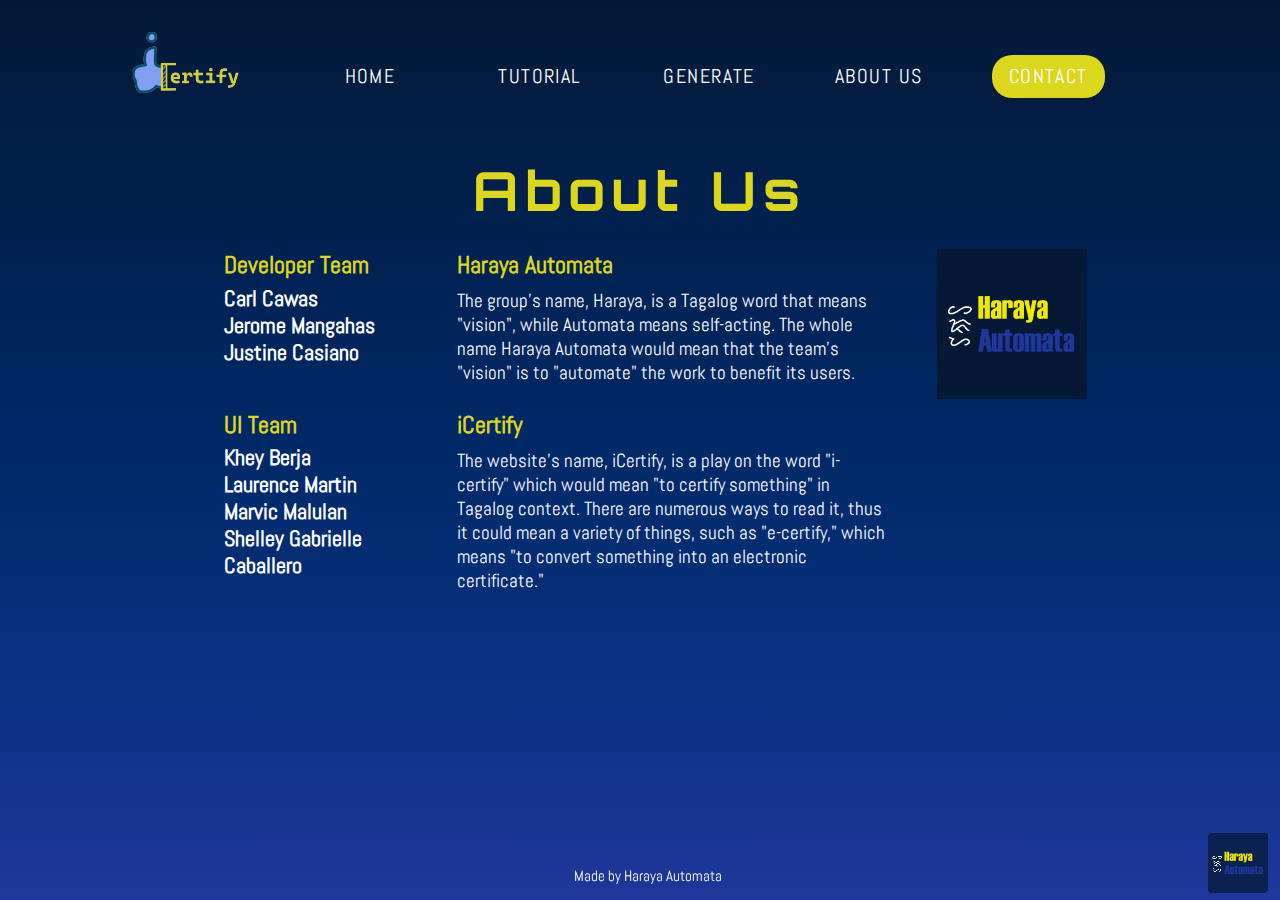
==== about-us.html @ be8631fa "make all pages responsive, make inputs for x and y positions as slider, start tutorial page" ====
<!DOCTYPE html>
<html lang="en">

<head>
	<meta charset="UTF-8">
	<meta http-equiv="X-UA-Compatible" content="IE=edge">
	<meta name="viewport" content="width=device-width, initial-scale=1.0">

	<link rel="apple-touch-icon" sizes="180x180" href="favicon/apple-touch-icon.png">
	<link rel="icon" type="image/png" sizes="32x32" href="favicon/favicon-32x32.png">
	<link rel="icon" type="image/png" sizes="16x16" href="favicon/favicon-16x16.png">
	<link rel="manifest" href="favicon/site.webmanifest">

	<link rel="preconnect" href="https://fonts.googleapis.com">
	<link rel="preconnect" href="https://fonts.gstatic.com" crossorigin>
	<link href="https://fonts.googleapis.com/css2?family=Abel&family=Orbitron:wght@500&display=swap" rel="stylesheet">

	<link rel="stylesheet" href="styles/default-style.css">
	<link rel="stylesheet" href="styles/about-us-style.css">

	<script defer src="scripts/default-events.js"></script>
	<title>About Us</title>
</head>

<body>
	<nav class="navbar">
		<div class="container-logo">
			<a href="index.html"><img class="logo" alt="logo" src="images/icertify-logo.png"></a>
		</div>

		<a class="toggle-button">
			<span class="bar"></span>
			<span class="bar"></span>
			<span class="bar"></span>
		</a>

		<div class="navbar-links">
			<ul>
				<li><a href="index.html">Home</a></li>
				<li><a href="tutorial.html">Tutorial</a></li>
				<li><a href="generate.html">Generate</a></li>
				<li><a href="about-us.html">About Us</a></li>
				<li><a href="https://github.com/Haraya-Automata/e-certificate-maker-site/issues" target="_blank"
						class="contact">Contact</a></li>
			</ul>
		</div>
	</nav>

	<div class="page-title">
		<h2>About Us</h2>
	</div>

	<div class="container">
		<div class="developer-team">
			<h3 class="team-title">Developer Team</h3>
			<h4>Carl Cawas</h4>
			<h4>Jerome Mangahas</h4>
			<h4>Justine Casiano</h4>
		</div>

		<div class="ui-team">
			<h3 class="team-title">UI Team</h3>
			<h4>Khey Berja</h4>
			<h4>Laurence Martin</h4>
			<h4>Marvic Malulan</h4>
			<h4>Shelley Gabrielle Caballero</h4>
		</div>

		<div class="haraya-meaning">
			<h3 class="name-title">Haraya Automata</h3>
			<p>The group's name, Haraya, is a Tagalog word that means "vision", while Automata means self-acting.
				The whole name Haraya Automata would mean that the team's "vision" is to "automate" the work to
				benefit its users.</p>
		</div>

		<div class="icertify-meaning">
			<h3 class="name-title">iCertify</h3>
			<p>The website's name, iCertify, is a play on the word "i-certify" which would mean "to certify
				something" in Tagalog context. There are numerous ways to read it, thus it could mean a variety of
				things, such as "e-certify," which means "to convert something into an electronic certificate."</p>
		</div>

		<div class="logo-container">
			<a href="https://github.com/Haraya-Automata" target="_blank">
				<img class="haraya-logo" src="images/haraya-automata-logo.png"> </a>
		</div>
	</div>

	<footer>
		<ul>
			<li class="footer-text">
				<h5>Made by Haraya Automata</h5>
			</li>
			<li class="footer-logo"><a href="https://github.com/Haraya-Automata" target="_blank"><img class="haraya-logo"
						src="images/haraya-automata-small-logo.png"></a>
			</li>
		</ul>
	</footer>
</body>

</html>
---- styles/default-style.css ----
* {
  box-sizing: border-box;
}

html {
  height: 100%;
}

body {
  height: 100%;
  margin: 0;
  padding: 0;

  display: flex;
  flex-direction: column;

  background-image: linear-gradient(to bottom, #051937, #00214f, #002968, #093181, #1f379a);
  background-repeat: no-repeat;
  background-attachment: fixed;
}

.navbar {
  display: flex;
  align-items: center;
  margin: 2% 5%;
}

.navbar-links {
  width: 80%;
}

.navbar-links ul {
  margin: 0% 4%;
  padding-left: 0%;
  padding-top: 2.4%;
  display: flex;
  justify-content: space-evenly;
}

.navbar-links li {
  width: 25%;
  list-style: none;
  text-align: center;
}

.navbar-links li a {
  padding: 5% 6%;
  text-decoration: none;
  text-transform: uppercase;

  color: white;
  font-size: 0.85rem;
  font-weight: 500;
  font-family: "Abel", sans-serif;

  border-radius: 20px;
  letter-spacing: 0.06rem;
  transition: all ease 0.5s;
}

.navbar-links li a:hover {
  background-color: #051937;
  color: #dcd61c;
}

.navbar-links .contact {
  padding: 5% 10%;
  background-color: #dcd61c;

  border: none;
  border-radius: 20px;
  cursor: pointer;
  transition: all 0.3s ease 0s;
}

.navbar-links .contact:hover {
  color: white;
  background-color: #bfba21;
}

.toggle-button {
  width: 5%;
  height: 2%;

  display: none;
  flex-direction: column;
  justify-content: space-between;

  position: absolute;
  top: 2.9%;
  right: 20%;
}

.toggle-button .bar {
  width: 100%;
  height: 5%;
  border-radius: 9px;
  background-color: white;
}

.container-logo {
  max-width: 250px;
  min-width: 50px;
  width: 11%;
  margin-left: 5%;

  display: flex;
  justify-content: center;
}

.logo {
  max-width: 250px;
  min-width: 50px;
  width: 100%;
}

footer {
  width: 100%;
  text-align: center;

  position: fixed;
  left: 0;
  bottom: 0;
}

footer ul {
  margin: 0;

  color: #fff;
  font-family: "Abel", sans-serif;

  display: flex;
  justify-content: flex-end;
  list-style: none;
}

footer li {
  max-height: 67px;
  padding-bottom: 0.5%;

  display: flex;
  justify-content: flex-end;
}

.footer-logo {
  padding-right: 1%;

  max-width: 120px;
  min-width: 30px;
  width: 7%;

  align-self: self-end;
}

footer a .haraya-logo {
  max-width: 120px;
  min-width: 30px;
  width: 100%;
}

.footer-text {
  width: 40%;
  margin-right: 38%;
  align-self: center;
}

footer li h5 {
  font-weight: normal;
  margin: 0%;
  padding-top: 5%;
  font-size: 15px;
}

@media (min-width:1401px) {
  html {
    font-size: 32px;
  }

  footer li h5 {
    font-size: 17px;
  }
}

@media (min-width:1026px) and (max-width:1400px) {
  html {
    font-size: 24px;
  }
}

@media (min-width:766px) and (max-width:1025px) {
  html {
    font-size: 18px;
  }

  footer li h5 {
    font-size: 13px;
  }
}

@media (min-width:600px) and (max-width:765px) {
  html {
    font-size: 14px;
  }

  footer li h5 {
    font-size: 11px;
  }
}

@media (min-width:375px) and (max-width:600px) {
  html {
    font-size: 10px;
  }

  .navbar {
    display: flex;
    flex-direction: column;
    align-items: center;
  }

  .navbar-links {
    display: none;
  }

  .navbar-links.active {
    display: block;
  }

  .container-logo {
    padding-left: 17%;
    align-self: flex-start;
  }

  .toggle-button {
    display: flex;
  }

  .footer-text {
    margin-right: 35%;
  }

  footer li h5 {
    font-size: 9px;
  }
}

@media (max-width:375px) {
  html {
    font-size: 8px;
  }

  .navbar {
    display: flex;
    flex-direction: column;
    align-items: center;
  }

  .navbar-links {
    display: none;
  }

  .navbar-links.active {
    display: block;
  }

  .container-logo {
    padding-left: 17%;
    align-self: flex-start;
  }

  .toggle-button {
    display: flex;
  }

  .footer-text {
    margin-right: 32%;
  }

  footer li h5 {
    font-size: 8px;
  }
}
---- styles/about-us-style.css ----
.page-title {
	margin: 2% 0%;
	text-align: center;

	color: #dcd61c;
	font-size: 1.5rem;
	font-weight: bold;
	font-family: "Orbitron", sans-serif;
	letter-spacing: 0.3rem;
}

h2 {
	margin: 0;
}

h3 {
	margin-top: 0;
	margin-bottom: 2%;
}

h4 {
	margin: 0;
}

.container {
	width: 75%;
	align-self: center;
	padding-left: 5%;

	display: grid;
	grid-template-rows: 40% 40%;
	grid-template-columns: 1fr 2fr 1fr;
	row-gap: 7%;
	column-gap: 2%;
}

.team-title,
.name-title {
	color: #dcd61c;
	font-family: "Abel", sans-serif;
	font-size: 1rem;
	font-weight: bold;
}

.developer-team {
	grid-row: 1 / 2;

	color: white;
	font-family: "Abel", sans-serif;
	font-size: 0.9rem;
	font-weight: normal;
}

.ui-team {
	grid-row: 2 / 3;

	color: white;
	font-family: "Abel", sans-serif;
	font-size: 0.9rem;
	font-weight: normal;
}

p {
	margin: 0;
	color: white;
	font-family: "Abel", sans-serif;
	font-size: 0.8rem;
	font-weight: normal;
	line-height: 1rem;
}

.haraya-meaning {
	grid-column: 2 / 3;
}

.icertify-meaning {
	grid-row: 2 / 3;
	grid-column: 2 / 3;
}

.logo-container {
	grid-row: 1 / 2;
	grid-column: 3 / 4;

	display: flex;
	justify-content: center;
}

.haraya-logo {
	width: 100%;
	max-width: 150px;
	min-width: 50px;
}

/* 
.container-1 {
	padding-right: 30px;
	display: flex;
	flex-direction: column;
}

.container-2 {
	padding-right: 30px;
	display: flex;
	flex-direction: column;
}

.haraya-logo {
	padding-top: 20px;
	padding-left: 10px;
}

.team-title {
	color: #dcd61c;
	font-weight: bold;
}

#ui-team {
	padding-top: 13px;
}

.name-title {
	color: #dcd61c;
	font-weight: bold;
	font-size: 26px;
}

.haraya-text {
	text-align: justify;
	width: 400px;
	font-family: "Abel", sans-serif;
	font-size: 18px;
	color: #fff;
} */
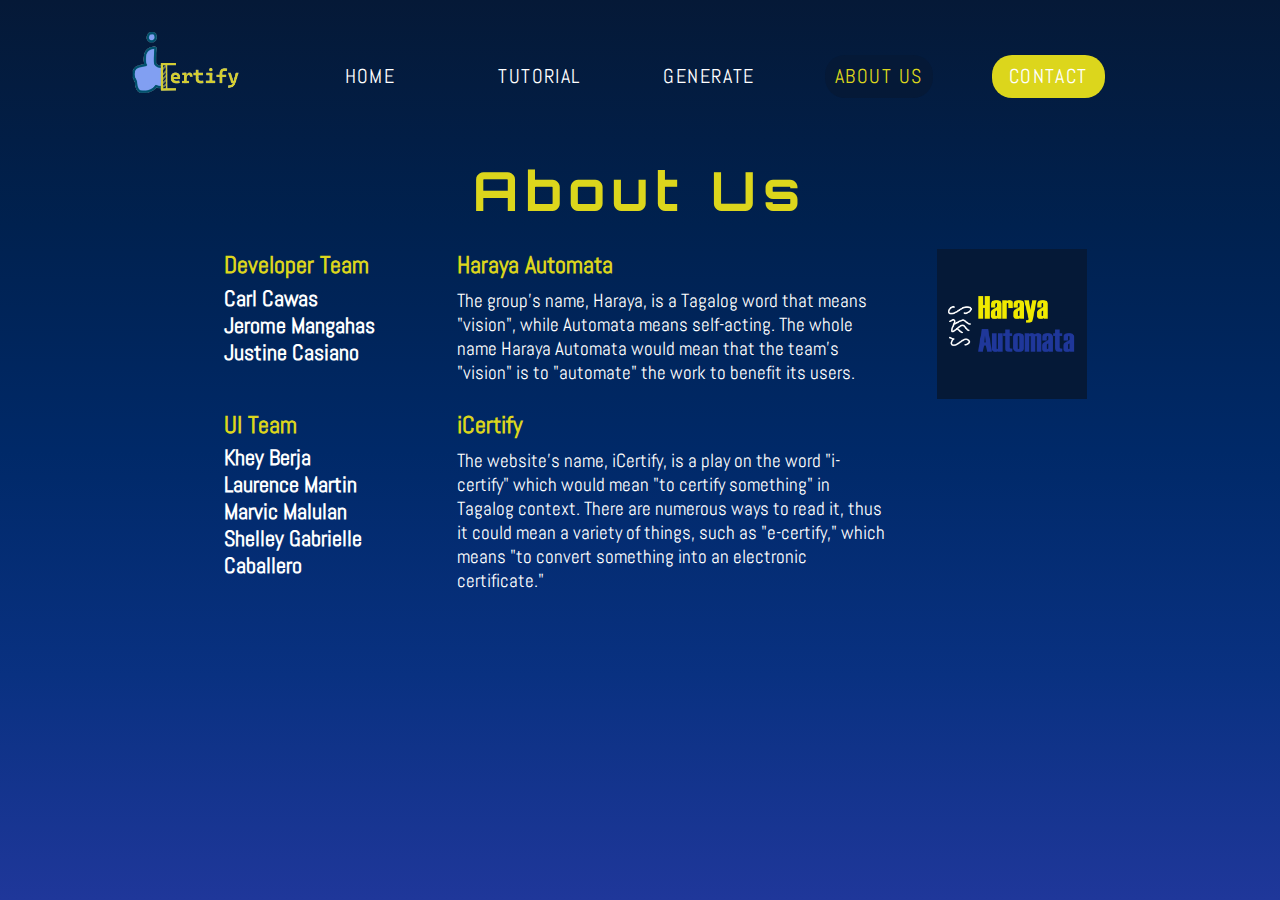
==== commit ca2f2352: "make generate page container height responsive, remove footer to all pages, finish tutorial, add cur" ====
--- a/about-us.html
+++ b/about-us.html
@@ -85,17 +85,6 @@
 				<img class="haraya-logo" src="images/haraya-automata-logo.png"> </a>
 		</div>
 	</div>
-
-	<footer>
-		<ul>
-			<li class="footer-text">
-				<h5>Made by Haraya Automata</h5>
-			</li>
-			<li class="footer-logo"><a href="https://github.com/Haraya-Automata" target="_blank"><img class="haraya-logo"
-						src="images/haraya-automata-small-logo.png"></a>
-			</li>
-		</ul>
-	</footer>
 </body>
 
 </html>--- a/styles/default-style.css
+++ b/styles/default-style.css
@@ -114,70 +114,9 @@
   width: 100%;
 }
 
-footer {
-  width: 100%;
-  text-align: center;
-
-  position: fixed;
-  left: 0;
-  bottom: 0;
-}
-
-footer ul {
-  margin: 0;
-
-  color: #fff;
-  font-family: "Abel", sans-serif;
-
-  display: flex;
-  justify-content: flex-end;
-  list-style: none;
-}
-
-footer li {
-  max-height: 67px;
-  padding-bottom: 0.5%;
-
-  display: flex;
-  justify-content: flex-end;
-}
-
-.footer-logo {
-  padding-right: 1%;
-
-  max-width: 120px;
-  min-width: 30px;
-  width: 7%;
-
-  align-self: self-end;
-}
-
-footer a .haraya-logo {
-  max-width: 120px;
-  min-width: 30px;
-  width: 100%;
-}
-
-.footer-text {
-  width: 40%;
-  margin-right: 38%;
-  align-self: center;
-}
-
-footer li h5 {
-  font-weight: normal;
-  margin: 0%;
-  padding-top: 5%;
-  font-size: 15px;
-}
-
 @media (min-width:1401px) {
   html {
     font-size: 32px;
-  }
-
-  footer li h5 {
-    font-size: 17px;
   }
 }
 
@@ -191,19 +130,11 @@
   html {
     font-size: 18px;
   }
-
-  footer li h5 {
-    font-size: 13px;
-  }
 }
 
 @media (min-width:600px) and (max-width:765px) {
   html {
     font-size: 14px;
-  }
-
-  footer li h5 {
-    font-size: 11px;
   }
 }
 
@@ -223,6 +154,7 @@
   }
 
   .navbar-links.active {
+    margin-top: 1%;
     display: block;
   }
 
@@ -233,14 +165,6 @@
 
   .toggle-button {
     display: flex;
-  }
-
-  .footer-text {
-    margin-right: 35%;
-  }
-
-  footer li h5 {
-    font-size: 9px;
   }
 }
 
@@ -260,6 +184,7 @@
   }
 
   .navbar-links.active {
+    margin-top: 1%;
     display: block;
   }
 
@@ -271,12 +196,4 @@
   .toggle-button {
     display: flex;
   }
-
-  .footer-text {
-    margin-right: 32%;
-  }
-
-  footer li h5 {
-    font-size: 8px;
-  }
 }--- a/styles/about-us-style.css
+++ b/styles/about-us-style.css
@@ -91,44 +91,3 @@
 	max-width: 150px;
 	min-width: 50px;
 }
-
-/* 
-.container-1 {
-	padding-right: 30px;
-	display: flex;
-	flex-direction: column;
-}
-
-.container-2 {
-	padding-right: 30px;
-	display: flex;
-	flex-direction: column;
-}
-
-.haraya-logo {
-	padding-top: 20px;
-	padding-left: 10px;
-}
-
-.team-title {
-	color: #dcd61c;
-	font-weight: bold;
-}
-
-#ui-team {
-	padding-top: 13px;
-}
-
-.name-title {
-	color: #dcd61c;
-	font-weight: bold;
-	font-size: 26px;
-}
-
-.haraya-text {
-	text-align: justify;
-	width: 400px;
-	font-family: "Abel", sans-serif;
-	font-size: 18px;
-	color: #fff;
-} */